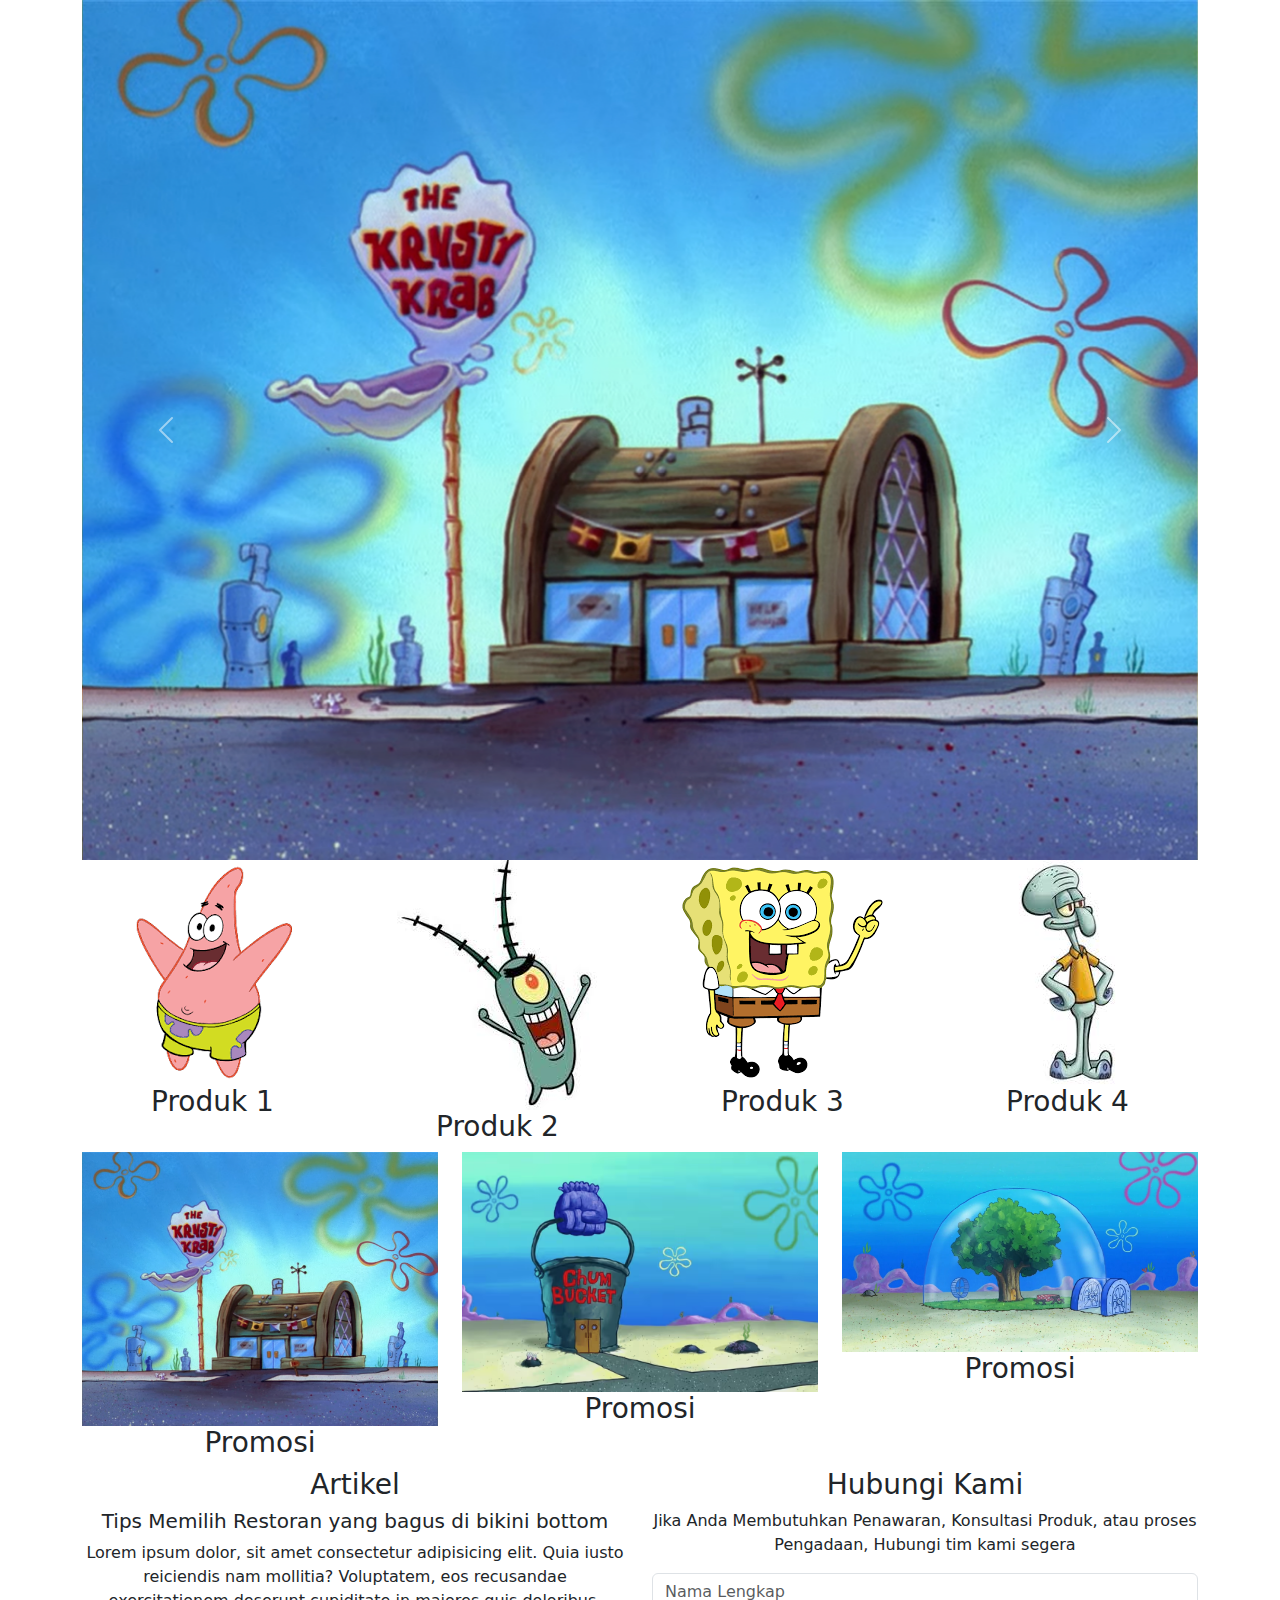
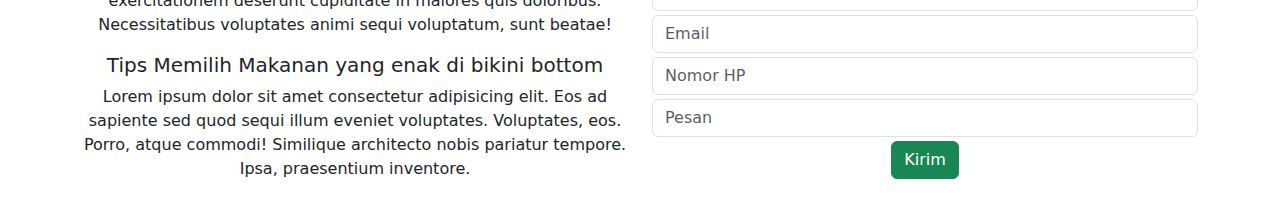
==== bootstrap/index.html @ 865e06b1 "latihan" ====
<!DOCTYPE html>
<html lang="en">
<head>
    <meta charset="UTF-8">
    <meta name="viewport" content="width=device-width, initial-scale=1.0">
    <title>Document</title>
    <link href="https://cdn.jsdelivr.net/npm/bootstrap@5.3.3/dist/css/bootstrap.min.css" rel="stylesheet" integrity="sha384-QWTKZyjpPEjISv5WaRU9OFeRpok6YctnYmDr5pNlyT2bRjXh0JMhjY6hW+ALEwIH" crossorigin="anonymous">
</head>
<body>
    <div class="container text-center">
        <!-- carousel -->
        <div id="carouselExampleInterval" class="carousel slide" data-bs-ride="carousel">
            <div class="carousel-inner">
              <div class="carousel-item active" data-bs-interval="10000">
                <img src="image/The_Krusty_Krab.png" class="img-fluid" alt="...">
              </div>
              <div class="carousel-item" data-bs-interval="2000">
                <img src="image/chum-bucket.avif" class="img-fluid" alt="...">
              </div>
              <div class="carousel-item">
                <img src="image/Sandy21_002.webp" class="img-fluid" alt="...">
              </div>
            </div>
            <button class="carousel-control-prev" type="button" data-bs-target="#carouselExampleInterval" data-bs-slide="prev">
              <span class="carousel-control-prev-icon" aria-hidden="true"></span>
              <span class="visually-hidden">Previous</span>
            </button>
            <button class="carousel-control-next" type="button" data-bs-target="#carouselExampleInterval" data-bs-slide="next">
              <span class="carousel-control-next-icon" aria-hidden="true"></span>
              <span class="visually-hidden">Next</span>
            </button>
          </div>
        <!-- img produk -->
        <div class="row">
            <div class="col-lg-3 col-sm-6">
                <img src="image/patrick.png" alt="" class="img-fluid"> <h3>Produk 1</h3>
            </div>
            <div class="col-lg-3 col-sm-6">
                <img src="image/plank.jfif" alt="" class="img-fluid"> <h3>Produk 2</h3>
            </div>
            <div class="col-lg-3 col-sm-6">
                <img src="image/sponge.png" alt="" class="img-fluid"> <h3>Produk 3</h3>
            </div>
            <div class="col-lg-3 col-sm-6">
                <img src="image/squid.jfif" alt="" class="img-fluid"> <h3>Produk 4</h3>
            </div>
        </div>
        <!-- Promosi produk -->
        <div class="row">
            <div class="col-lg-4 col-sm-12">
                <img src="image/The_Krusty_Krab.png" alt="" class="img-fluid"> <h3>Promosi</h3>
            </div>
            <div class="col-lg-4 col-sm-12">
                <img src="image/chum-bucket.avif" alt="" class="img-fluid"> <h3>Promosi</h3>
            </div>
            <div class="col-lg-4 col-sm-12">
                <img src="image/Sandy21_002.webp" alt="" class="img-fluid"> <h3>Promosi</h3>
            </div>
        </div>
        <!-- artikel dan hubungi kami -->
         <div class="row">
            <div class="col-lg-6 col-sm-12">
                <h3>Artikel</h3>
                <h5>Tips Memilih Restoran yang bagus di bikini bottom</h5>
                <p>Lorem ipsum dolor, sit amet consectetur adipisicing elit. Quia iusto reiciendis nam mollitia? Voluptatem, eos recusandae exercitationem deserunt cupiditate in maiores quis doloribus. Necessitatibus voluptates animi sequi voluptatum, sunt beatae!</p>
                <h5>Tips Memilih Makanan yang enak di bikini bottom</h5>
                <p>Lorem ipsum dolor sit amet consectetur adipisicing elit. Eos ad sapiente sed quod sequi illum eveniet voluptates. Voluptates, eos. Porro, atque commodi! Similique architecto nobis pariatur tempore. Ipsa, praesentium inventore.</p>
            </div>
            <div class="col-lg-6 col-sm-12">
                <h3>Hubungi Kami</h3>
                <p>Jika Anda Membutuhkan Penawaran, Konsultasi Produk, atau proses Pengadaan, Hubungi tim kami segera</p>
                <form action="" method="post"> 
                    <input type="text" name="nama" id="nama" class="form-control" placeholder="Nama Lengkap">
                    <input type="email" name="email" id="email" class="form-control mt-1" placeholder="Email">
                    <input type="text" name="hp" id="hp" class="form-control mt-1" placeholder="Nomor HP">
                    <input type="text" name="pesan" id="pesan" class="form-control mt-1" placeholder="Pesan">
                    <button type="submit" class="btn btn-success mt-1">Kirim</button>
                </form>
            </div>
         </div>
     </div>
     <script src="https://cdn.jsdelivr.net/npm/bootstrap@5.3.3/dist/js/bootstrap.bundle.min.js" integrity="sha384-YvpcrYf0tY3lHB60NNkmXc5s9fDVZLESaAA55NDzOxhy9GkcIdslK1eN7N6jIeHz" crossorigin="anonymous"></script>
</body>
</html>
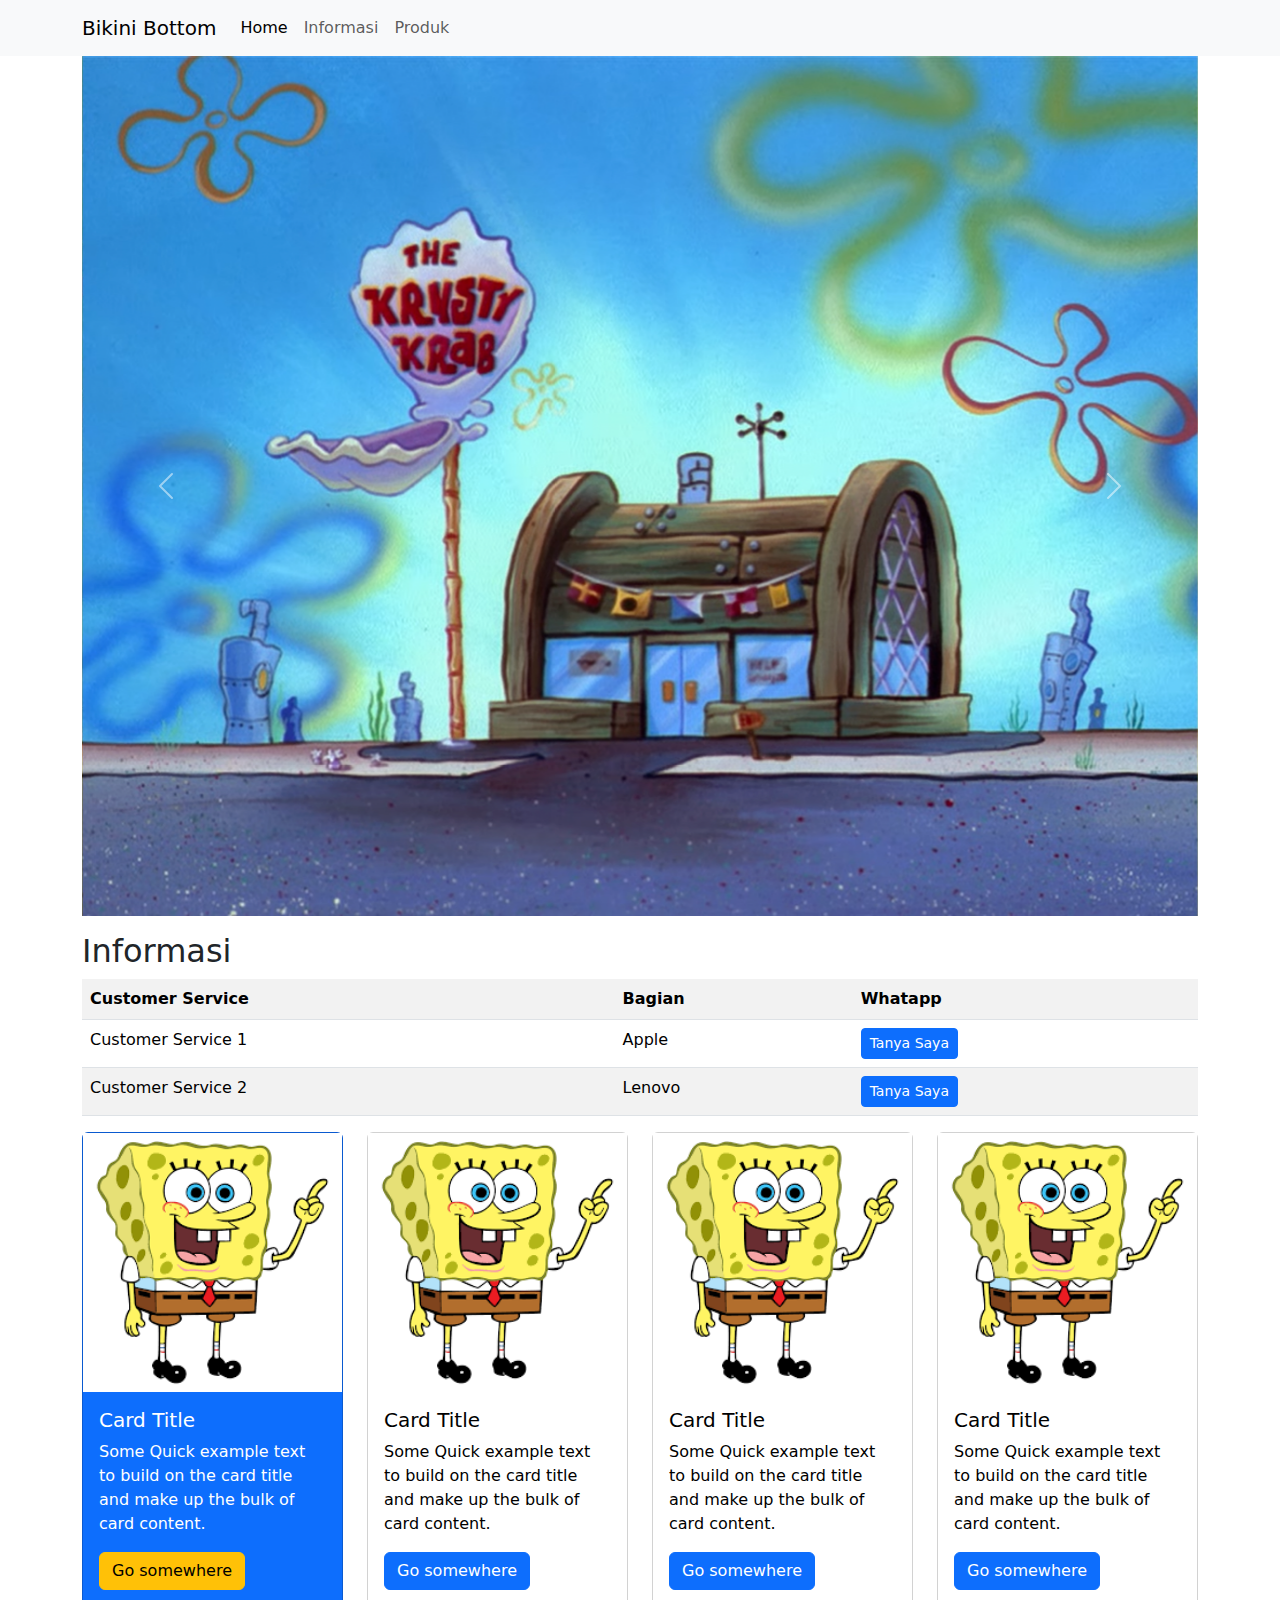
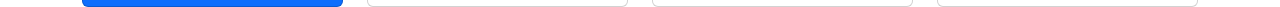
==== commit 8458d265: "navbar" ====
--- a/bootstrap/index.html
+++ b/bootstrap/index.html
@@ -7,7 +7,29 @@
     <link href="https://cdn.jsdelivr.net/npm/bootstrap@5.3.3/dist/css/bootstrap.min.css" rel="stylesheet" integrity="sha384-QWTKZyjpPEjISv5WaRU9OFeRpok6YctnYmDr5pNlyT2bRjXh0JMhjY6hW+ALEwIH" crossorigin="anonymous">
 </head>
 <body>
-    <div class="container text-center">
+    <!-- Navbar -->
+    <nav class="navbar navbar-expand-lg bg-body-tertiary">
+        <div class="container">
+          <a class="navbar-brand" href="#">Bikini Bottom</a>
+          <button class="navbar-toggler" type="button" data-bs-toggle="collapse" data-bs-target="#navbarNav" aria-controls="navbarNav" aria-expanded="false" aria-label="Toggle navigation">
+            <span class="navbar-toggler-icon"></span>
+          </button>
+          <div class="collapse navbar-collapse" id="navbarNav">
+            <ul class="navbar-nav">
+              <li class="nav-item">
+                <a class="nav-link active" aria-current="page" href="index.html">Home</a>
+              </li>
+              <li class="nav-item">
+                <a class="nav-link" href="info.html">Informasi</a>
+              </li>
+              <li class="nav-item">
+                <a class="nav-link" href="produk.html">Produk</a>
+              </li>
+            </ul>
+          </div>
+        </div>
+      </nav>
+    <div class="container">
         <!-- carousel -->
         <div id="carouselExampleInterval" class="carousel slide" data-bs-ride="carousel">
             <div class="carousel-inner">
@@ -30,55 +52,68 @@
               <span class="visually-hidden">Next</span>
             </button>
           </div>
-        <!-- img produk -->
-        <div class="row">
-            <div class="col-lg-3 col-sm-6">
-                <img src="image/patrick.png" alt="" class="img-fluid"> <h3>Produk 1</h3>
+          <h2 class="mt-3">Informasi</h2>
+          <table class="table table-striped">
+            <tr>
+                <th>Customer Service</th>
+                <th>Bagian</th>
+                <th>Whatapp</th>
+            </tr>
+            <tr>
+                <td>Customer Service 1</td>
+                <td>Apple</td>
+                <td><a href="https://wa.me/628123456789" class="btn btn-primary btn-sm">Tanya Saya</a></td>
+            </tr>
+            <tr>
+                <td>Customer Service 2</td>
+                <td>Lenovo</td>
+                <td><a href="https://wa.me/628123456789" class="btn btn-primary btn-sm">Tanya Saya</a></td>
+            </tr>
+          </table>
+
+          <div class="row">
+            <div class="col-lg-3">
+                <div class="card bg-primary">
+                    <img src="image/sponge.png" alt="">
+                    <div class="card-body text-white">
+                        <h5 class="card-title">Card Title</h5>
+                        <p class="card-text">Some Quick example text to build on the card title and make up the bulk of card content.</p>
+                        <a href="#" class="btn btn-warning">Go somewhere</a>
+                    </div>
+                </div>
             </div>
-            <div class="col-lg-3 col-sm-6">
-                <img src="image/plank.jfif" alt="" class="img-fluid"> <h3>Produk 2</h3>
+            <div class="col-lg-3">
+                <div class="card">
+                    <img src="image/sponge.png" alt="">
+                    <div class="card-body text-black">
+                        <h5 class="card-title">Card Title</h5>
+                        <p class="card-text">Some Quick example text to build on the card title and make up the bulk of card content.</p>
+                        <a href="#" class="btn btn-primary">Go somewhere</a>
+                    </div>
+                </div>
             </div>
-            <div class="col-lg-3 col-sm-6">
-                <img src="image/sponge.png" alt="" class="img-fluid"> <h3>Produk 3</h3>
+            <div class="col-lg-3">
+                <div class="card">
+                    <img src="image/sponge.png" alt="">
+                    <div class="card-body text-black">
+                        <h5 class="card-title">Card Title</h5>
+                        <p class="card-text">Some Quick example text to build on the card title and make up the bulk of card content.</p>
+                        <a href="#" class="btn btn-primary">Go somewhere</a>
+                    </div>
+                </div>
             </div>
-            <div class="col-lg-3 col-sm-6">
-                <img src="image/squid.jfif" alt="" class="img-fluid"> <h3>Produk 4</h3>
+            <div class="col-lg-3">
+                <div class="card">
+                    <img src="image/sponge.png" alt="">
+                    <div class="card-body text-black">
+                        <h5 class="card-title">Card Title</h5>
+                        <p class="card-text">Some Quick example text to build on the card title and make up the bulk of card content.</p>
+                        <a href="#" class="btn btn-primary">Go somewhere</a>
+                    </div>
+                </div>
             </div>
-        </div>
-        <!-- Promosi produk -->
-        <div class="row">
-            <div class="col-lg-4 col-sm-12">
-                <img src="image/The_Krusty_Krab.png" alt="" class="img-fluid"> <h3>Promosi</h3>
-            </div>
-            <div class="col-lg-4 col-sm-12">
-                <img src="image/chum-bucket.avif" alt="" class="img-fluid"> <h3>Promosi</h3>
-            </div>
-            <div class="col-lg-4 col-sm-12">
-                <img src="image/Sandy21_002.webp" alt="" class="img-fluid"> <h3>Promosi</h3>
-            </div>
-        </div>
-        <!-- artikel dan hubungi kami -->
-         <div class="row">
-            <div class="col-lg-6 col-sm-12">
-                <h3>Artikel</h3>
-                <h5>Tips Memilih Restoran yang bagus di bikini bottom</h5>
-                <p>Lorem ipsum dolor, sit amet consectetur adipisicing elit. Quia iusto reiciendis nam mollitia? Voluptatem, eos recusandae exercitationem deserunt cupiditate in maiores quis doloribus. Necessitatibus voluptates animi sequi voluptatum, sunt beatae!</p>
-                <h5>Tips Memilih Makanan yang enak di bikini bottom</h5>
-                <p>Lorem ipsum dolor sit amet consectetur adipisicing elit. Eos ad sapiente sed quod sequi illum eveniet voluptates. Voluptates, eos. Porro, atque commodi! Similique architecto nobis pariatur tempore. Ipsa, praesentium inventore.</p>
-            </div>
-            <div class="col-lg-6 col-sm-12">
-                <h3>Hubungi Kami</h3>
-                <p>Jika Anda Membutuhkan Penawaran, Konsultasi Produk, atau proses Pengadaan, Hubungi tim kami segera</p>
-                <form action="" method="post"> 
-                    <input type="text" name="nama" id="nama" class="form-control" placeholder="Nama Lengkap">
-                    <input type="email" name="email" id="email" class="form-control mt-1" placeholder="Email">
-                    <input type="text" name="hp" id="hp" class="form-control mt-1" placeholder="Nomor HP">
-                    <input type="text" name="pesan" id="pesan" class="form-control mt-1" placeholder="Pesan">
-                    <button type="submit" class="btn btn-success mt-1">Kirim</button>
-                </form>
-            </div>
-         </div>
-     </div>
+          </div>
+    </div>
      <script src="https://cdn.jsdelivr.net/npm/bootstrap@5.3.3/dist/js/bootstrap.bundle.min.js" integrity="sha384-YvpcrYf0tY3lHB60NNkmXc5s9fDVZLESaAA55NDzOxhy9GkcIdslK1eN7N6jIeHz" crossorigin="anonymous"></script>
 </body>
 </html>